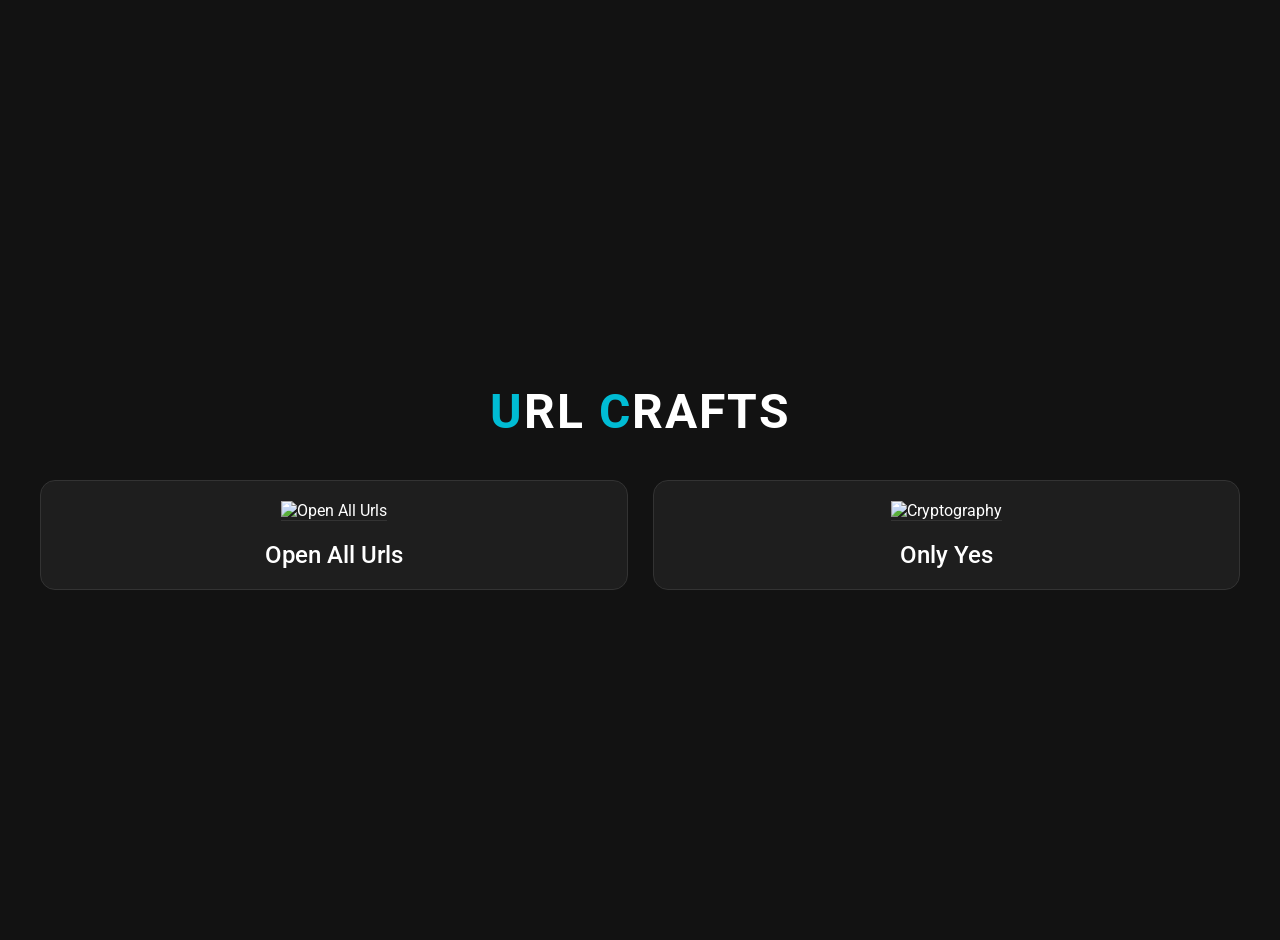
==== urlcrafts.html @ d9e8bf78 "feat: Redesign UI with a minimalist dark theme This commit introduces a complete redesign of the web" ====
<!DOCTYPE html>
<html lang="en">
    <head>
        <meta charset="UTF-8">
        <meta name="viewport" content="width=device-width, initial-scale=1.0">
        <title>[ Urls Crafts ]</title>


        <!-- Linking/Importing CSS and JS files -->
        <link rel="preconnect" href="https://fonts.googleapis.com">
        <link rel="preconnect" href="https://fonts.gstatic.com" crossorigin>
        <link href="https://fonts.googleapis.com/css2?family=Roboto:wght@300;400;500;700&display=swap" rel="stylesheet">
        <link rel="stylesheet" href="assets/css/styles.css">
        <script src="assets/js/script.js"></script>

    </head>
    <body>
        
      <h1 class="heading"><span class="initials">U</span>rl<span class="initials"> C</span>rafts</h1>

      <div class="container">
        <div class="card">
            <a href="tools/openallurls.html">
                <img src="assets/images/openallurls.png" alt="Open All Urls">
                <h3>Open All Urls</h3>
            </a>
        </div>

        <div class="card">
            <a href="tools/onlyyes.html">
                <img src="assets/images/onlyyes.png" alt="Cryptography">
                <h3>Only Yes</h3>
            </a>
        </div>

        <!-- <div class="card">
            <a href="tools/openallurls.html">
                <img src="assets/images/urlcrafts.png" alt="URL Crafts">
                <h3>URL Crafts</h3>
            </a>
        </div> -->
      </div>

    </body>
</html>
---- assets/css/styles.css ----
@import url('https://fonts.googleapis.com/css2?family=Roboto:wght@300;400;500;700&display=swap');

body {
    background-color: #121212;
    color: #ffffff;
    font-family: 'Roboto', sans-serif;
    margin: 0;
    padding: 20px;
    display: flex;
    flex-direction: column;
    align-items: center;
    justify-content: center;
    min-height: 100vh;
    text-align: center;
}

.heading {
    font-size: 3rem;
    font-weight: 700;
    margin-bottom: 40px;
    letter-spacing: 2px;
    text-transform: uppercase;
}

.initials {
    color: #00bcd4;
}

.container {
    display: grid;
    grid-template-columns: repeat(auto-fit, minmax(280px, 1fr));
    gap: 25px;
    width: 100%;
    max-width: 1200px;
    margin: 0 auto;
}

.card {
    background: #1e1e1e;
    border-radius: 15px;
    overflow: hidden;
    text-decoration: none;
    color: #ffffff;
    transition: transform 0.3s ease, box-shadow 0.3s ease;
    border: 1px solid #333;
}

.card:hover {
    transform: translateY(-10px);
    box-shadow: 0 10px 20px rgba(0, 188, 212, 0.2);
}

.card a {
    text-decoration: none;
    color: inherit;
    display: block;
    padding: 20px;
}

.card img {
    width: 100%;
    height: 180px;
    object-fit: cover;
    border-bottom: 1px solid #333;
    margin-bottom: 20px;
}

.card h3 {
    font-size: 1.5rem;
    font-weight: 500;
    margin: 0;
}

@media (max-width: 768px) {
    .heading {
        font-size: 2.5rem;
    }

    .container {
        grid-template-columns: 1fr;
        gap: 20px;
        padding: 0 15px;
    }

    .card img {
        height: 160px;
    }

    .card h3 {
        font-size: 1.3rem;
    }
}

@media (max-width: 480px) {
    .heading {
        font-size: 2rem;
    }

    .card img {
        height: 140px;
    }

    .card h3 {
        font-size: 1.2rem;
    }
}
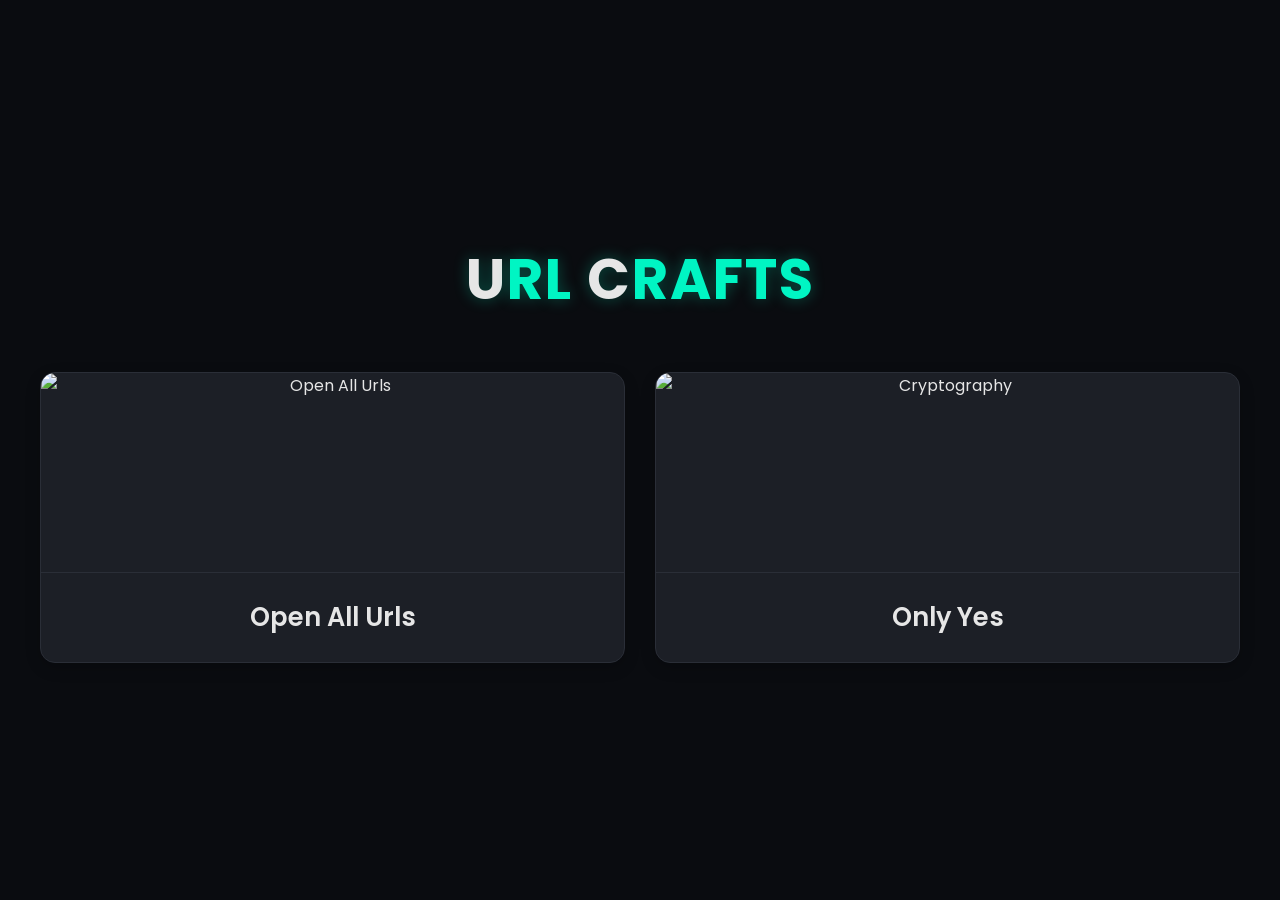
==== commit f16f9ccd: "feat: Overhaul UI with a modern, polished, and 'super cool' design This commit introduces a complete" ====
--- a/urlcrafts.html
+++ b/urlcrafts.html
@@ -9,7 +9,7 @@
         <!-- Linking/Importing CSS and JS files -->
         <link rel="preconnect" href="https://fonts.googleapis.com">
         <link rel="preconnect" href="https://fonts.gstatic.com" crossorigin>
-        <link href="https://fonts.googleapis.com/css2?family=Roboto:wght@300;400;500;700&display=swap" rel="stylesheet">
+        <link href="https://fonts.googleapis.com/css2?family=Poppins:wght@300;400;500;600;700&display=swap" rel="stylesheet">
         <link rel="stylesheet" href="assets/css/styles.css">
         <script src="assets/js/script.js"></script>
 
--- a/assets/css/styles.css
+++ b/assets/css/styles.css
@@ -1,106 +1,110 @@
-@import url('https://fonts.googleapis.com/css2?family=Roboto:wght@300;400;500;700&display=swap');
+@import url('https://fonts.googleapis.com/css2?family=Poppins:wght@300;400;500;600;700&display=swap');
+
+:root {
+    --bg-primary: #0a0c10;
+    --bg-secondary: #1c1f26;
+    --text-primary: #e6e6e6;
+    --accent-primary: #00f5c3;
+    --accent-secondary: #00bcd4;
+    --border-color: #2a2e37;
+}
+
+* {
+    margin: 0;
+    padding: 0;
+    box-sizing: border-box;
+}
 
 body {
-    background-color: #121212;
-    color: #ffffff;
-    font-family: 'Roboto', sans-serif;
-    margin: 0;
-    padding: 20px;
+    background-color: var(--bg-primary);
+    color: var(--text-primary);
+    font-family: 'Poppins', sans-serif;
     display: flex;
     flex-direction: column;
     align-items: center;
     justify-content: center;
     min-height: 100vh;
+    padding: 40px;
     text-align: center;
 }
 
 .heading {
-    font-size: 3rem;
+    font-size: 3.5rem;
     font-weight: 700;
-    margin-bottom: 40px;
+    margin-bottom: 50px;
     letter-spacing: 2px;
     text-transform: uppercase;
+    color: var(--accent-primary);
+    text-shadow: 0 0 15px rgba(0, 245, 195, 0.3);
 }
 
 .initials {
-    color: #00bcd4;
+    color: var(--text-primary);
 }
 
 .container {
     display: grid;
-    grid-template-columns: repeat(auto-fit, minmax(280px, 1fr));
-    gap: 25px;
+    grid-template-columns: repeat(auto-fit, minmax(300px, 1fr));
+    gap: 30px;
     width: 100%;
     max-width: 1200px;
     margin: 0 auto;
 }
 
 .card {
-    background: #1e1e1e;
+    background: var(--bg-secondary);
     border-radius: 15px;
     overflow: hidden;
     text-decoration: none;
-    color: #ffffff;
+    color: var(--text-primary);
     transition: transform 0.3s ease, box-shadow 0.3s ease;
-    border: 1px solid #333;
+    border: 1px solid var(--border-color);
+    box-shadow: 0 5px 15px rgba(0, 0, 0, 0.2);
 }
 
 .card:hover {
     transform: translateY(-10px);
-    box-shadow: 0 10px 20px rgba(0, 188, 212, 0.2);
+    box-shadow: 0 15px 30px rgba(0, 245, 195, 0.15);
+    border-color: var(--accent-primary);
 }
 
 .card a {
     text-decoration: none;
     color: inherit;
-    display: block;
-    padding: 20px;
+    display: flex;
+    flex-direction: column;
+    height: 100%;
 }
 
 .card img {
     width: 100%;
-    height: 180px;
+    height: 200px;
     object-fit: cover;
-    border-bottom: 1px solid #333;
-    margin-bottom: 20px;
+    border-bottom: 1px solid var(--border-color);
 }
 
 .card h3 {
-    font-size: 1.5rem;
-    font-weight: 500;
+    font-size: 1.6rem;
+    font-weight: 600;
     margin: 0;
+    padding: 25px 20px;
+    flex-grow: 1;
+    display: flex;
+    align-items: center;
+    justify-content: center;
 }
 
 @media (max-width: 768px) {
     .heading {
-        font-size: 2.5rem;
-    }
-
-    .container {
-        grid-template-columns: 1fr;
-        gap: 20px;
-        padding: 0 15px;
-    }
-
-    .card img {
-        height: 160px;
-    }
-
-    .card h3 {
-        font-size: 1.3rem;
+        font-size: 2.8rem;
     }
 }
 
 @media (max-width: 480px) {
     .heading {
-        font-size: 2rem;
+        font-size: 2.2rem;
     }
-
-    .card img {
-        height: 140px;
-    }
-
-    .card h3 {
-        font-size: 1.2rem;
+    .container {
+        grid-template-columns: 1fr;
     }
 }
